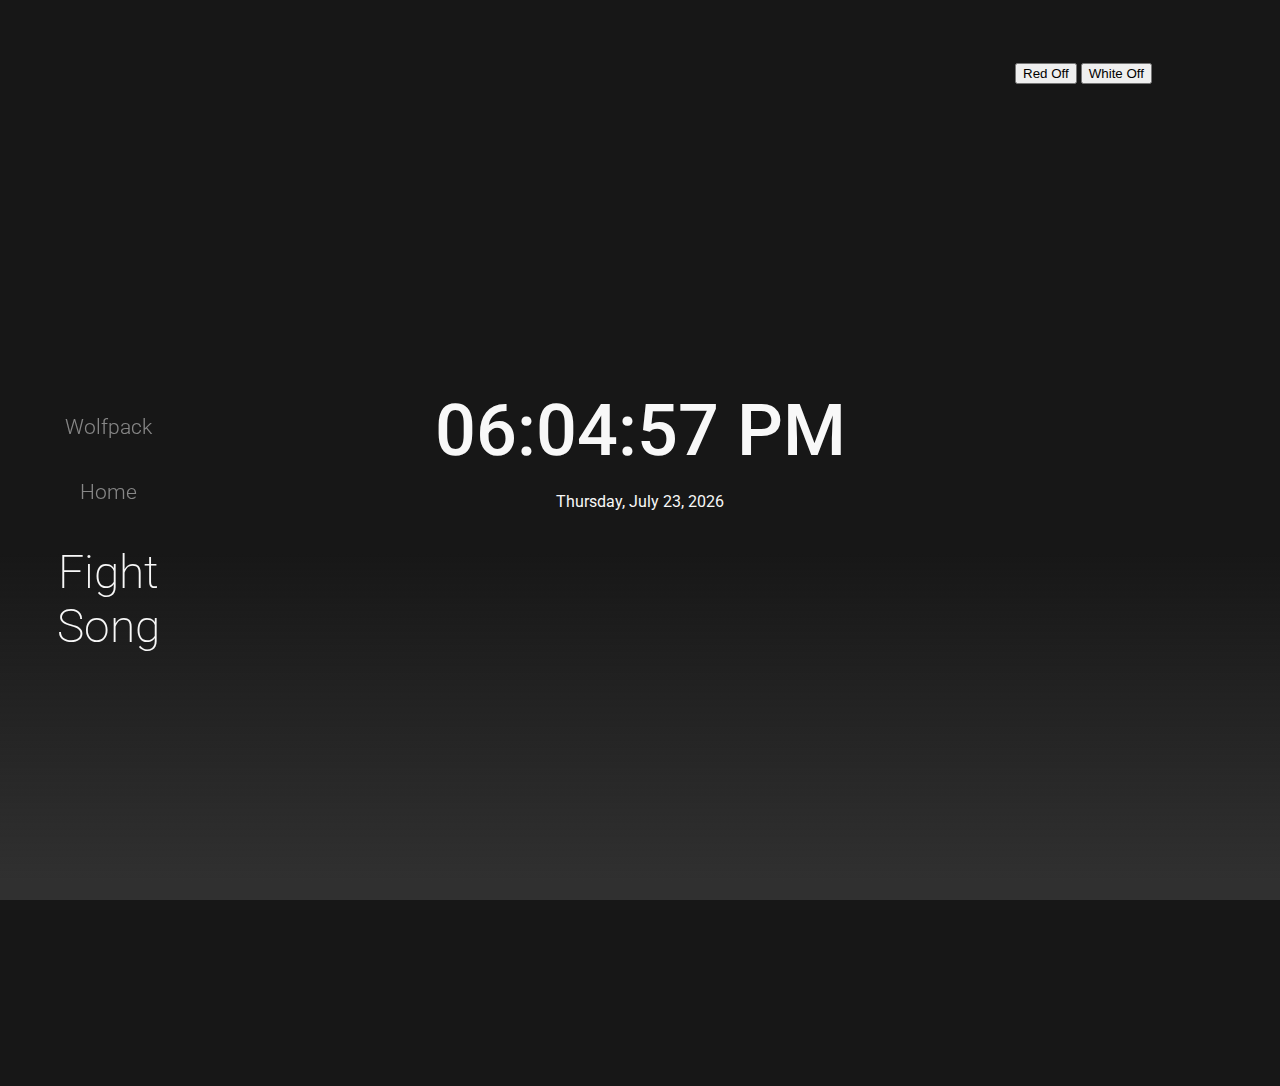
==== src/server/templates/fight_song.html @ a767562b "fight song added" ====
<!DOCTYPE html>
<html>

<head>
   <meta name="viewport" content="width=device-width, initial-scale=1.0">
   <link rel="stylesheet" href="../static/style.css">
   <script src = "../static/script.js"></script>
   <title>Wolfpack Smart Lamp</title>
</head>

<body>
   <header>
      <!-- <label class="toggle-label">
         <input type="checkbox"/>
         <div class="switch">
          <div></div>
          <div></div>
          <span></span>
         </div>
       </label> -->
      <input type="button" value="Red Off" onclick="toggleRed(this);">
      <input type="button" value="White Off" onclick="toggleWhite(this);">

      <!-- <a href="/?light=red&state=on" id="red">Red On</a> -->
      <!-- <a href="/?light=red&state=off" id="red">Red Off</a> -->
   </header>
   <div class="sidebar">
      <div class="center">
         <a href="/wolfpack">Wolfpack</a>
         <a href="/">Home</a>
         <a class="active" href="/alarm">Fight Song</a>
      </div>
   </div>

   <div class="main">
      <div class="center">
         <div class="homeMain">
            <div class = "time" id="MyClockDisplay" onload="showTime()"></div>
            <br>
            <span id="date"></span>
            <script>var dt = new Date();
            let options = { weekday: 'long', year: 'numeric', month: 'long', day: 'numeric' };
               document.getElementById("date").innerHTML=dt.toLocaleString( 'en-US', options);
            </script>  
         </div>
      </div>
   </div>
</body>

</html>
---- src/server/static/style.css ----
@import url('https://fonts.googleapis.com/css2?family=Roboto:wght@100;300;400;500&display=swap');

html {
  width: 100%;
  height: 100%;
  margin: 0;
  padding: 0;
  font-family: 'Roboto', sans-serif;
  font-style: "normal";
  color: #f8f8f8;
  background: linear-gradient(180deg, #171717 61.46%, rgba(0, 0, 0, 0.81) 97.92%);
}

header {
  text-align: right;
  padding-right: 120px;
  padding-top: 55px;
}

.sidebar {
  margin: 0;
  padding: 0;
  width: 200px;
  position: fixed;
  height: 100%;
  overflow: auto;
  
}

.center {
  position: absolute;
  top: 50%;
  left: 50%;
  -ms-transform: translate(-50%, -50%);
  transform: translate(-50%, -50%);
}
.sidebar a {
  display: flex;
  text-align: center;
  justify-content: center;
  color: rgba(248, 248, 248, 0.5);  
  padding: 20px;
  text-decoration: none;
  font-weight: 300;
  font-size: 21px;
  line-height: 25px;
}
 
.sidebar a.active {
  font-weight: 200;
  font-size: 46px;
  text-align: "center";
  line-height: 54px;
  color: #f8f8f8;
}

.sidebar a:hover:not(.active) {
  text-shadow: 0 0 5px #ffff;
  color: #f8f8f8;
}

div.main {
  margin-left: 200px;
  padding: 1px 16px;
  height: 1000px;
}
.homeMain {
  text-align: center;
}
.time {
  font-weight: 500;
  font-size: 72px;
  line-height: 84px;
}

.date {
  font-weight: 500;
  font-size: 30px;
  line-height: 35px;  
}

.switch{
	position:relative;
	left:0;top:0;
	width:48px;
	height:48px;
}

.toggle-label{
	position:absolute;

	--c:translate(-50%,-50%);
	transform:var(--c);
}

.toggle-label > input{
	position:absolute;
	left:0;
	top:0;
	z-index:5;
	opacity:0;
}

.switch span{
	display:block;
	position:absolute;
	left:50%;
	top:50%;
	transform:var(--c);
	border-radius:50%;
	width:70%;
	height:70%;
	background:#f7f7f7;
	border:5px solid white;
	transition:all ease 0.15s;
}

.switch div{
	position:absolute;
	left:0;top:0;
	width:100%;
	height:100%;
}

.switch div::before, .switch div::after{
	content:" ";
	display:block;
	position:absolute;
	left:50%;
	top:50%;
	transform:var(--c);
	background:#f7f7f7;
	width:12%;
	height:130%;
	border-radius:10px;
	transition:all ease 0.15s;
}

.switch div:nth-child(1)::before{
	transform:var(--c) rotate(0deg);
}

.switch div:nth-child(1)::after{
	transform:var(--c) rotate(45deg); /*45deg increment each time*/
}

.switch div:nth-child(2)::before{
	transform:var(--c) rotate(90deg);
}

.switch div:nth-child(2)::after{
	transform:var(--c) rotate(135deg);
}

.switch::before, .switch::after{
	content:" ";
	position:absolute;
	left:50%;
	top:50%;
	transform:var(--c);
	border-radius:50%;
	background:white;
	transition:all ease 0.15s;
}

.switch::before{
	width:0%;
	height:0%;
	z-index:10;
}

.switch::after{
	width:50%;
	height:50%;
}

input:checked ~ .switch span{
    width:100%; /*width change*/
    height:100%; /*height change*/
    background:#f7f7f7; /*color change*/
    /*we get a full moon*/
}

input:checked ~ .switch div::before,
input:checked ~ .switch div::after{
    height:50%; /*we hide the sun-rays*/
}

input:checked ~ .switch::before{ /*we draw a white circle a left-top corner to show a half moon*/
    left:30%;
    top:30%;
    width:90%;
    height:90%;
}

input:checked ~ .switch::after{ /*we hide the sun outline*/
    width:0%;
    height:0%;
}

input:not(:checked) ~ .switch{
    transform:rotate(180deg);
    transition:all ease 2.15s 0.1s;
}

/* Clock CSS */
.clock {
  height: 20vh;
  color: #f7f7f7;
  font-size: 22vh;
  font-family: sans-serif;
  line-height: 20.4vh;
  display: flex;
  position: relative;
  overflow: hidden;
}

.clock::before, .clock::after {
  content: '';
  width: 7ch;
  height: 3vh;
  position: absolute;
  z-index: 2;
}

.clock::after {
  bottom: 0;
}

.clock > div {
  display: flex;
}

.tick {
  line-height: 17vh;
}

.tick-hidden {
  opacity: 0;
}

.move {
  animation: move linear 1s infinite;
}

@keyframes move {
  from {
    transform: translateY(0vh);
  }
  to {
    transform: translateY(-20vh);
  }
}
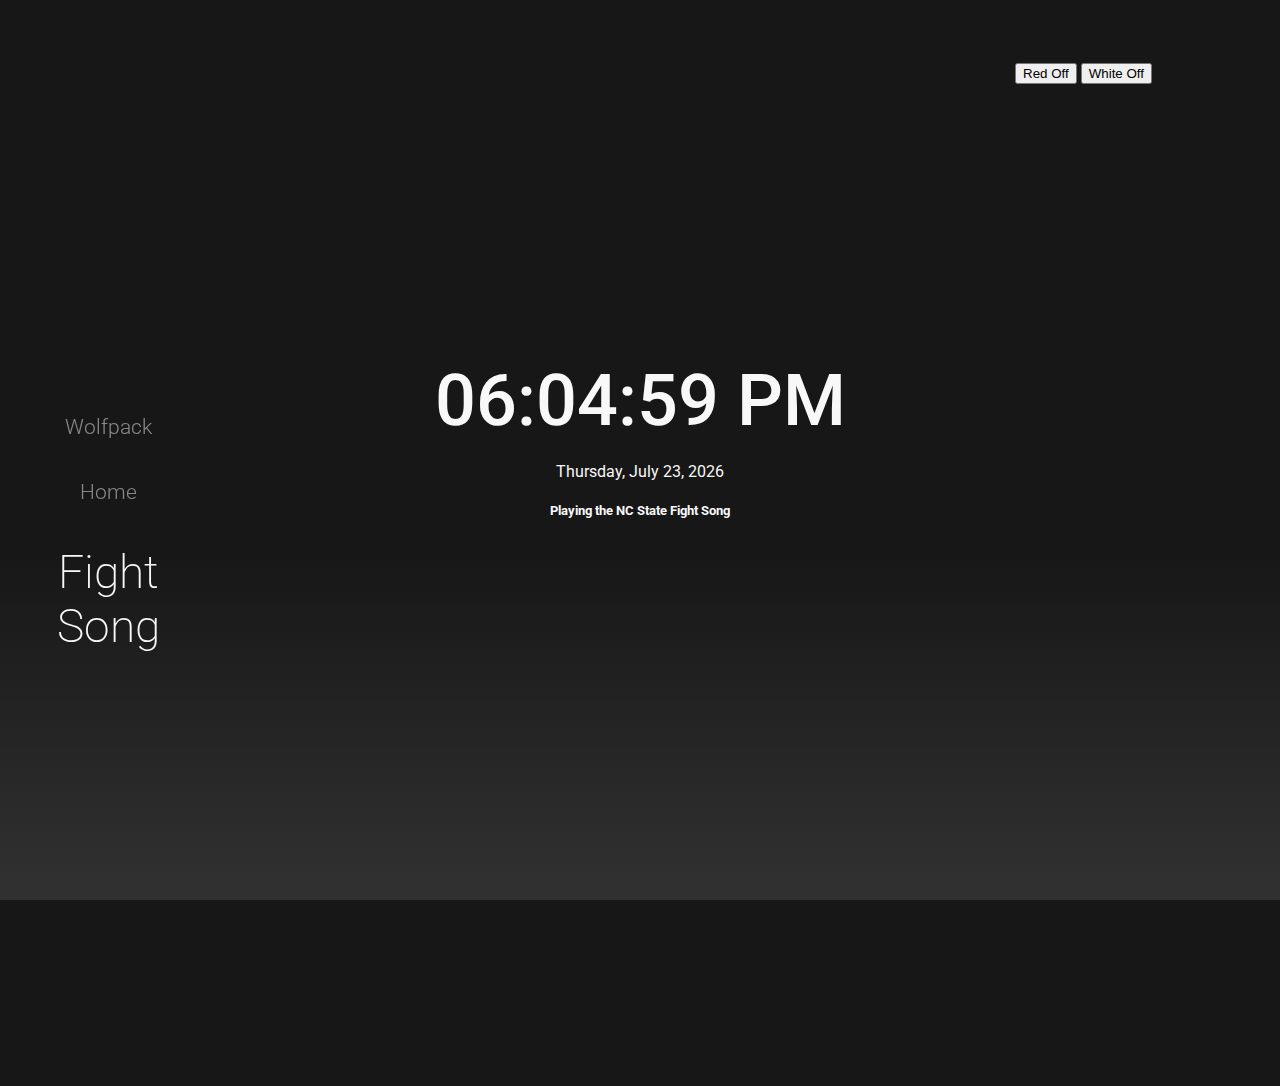
==== commit 0bdf3b28: "song player updates" ====
--- a/src/server/templates/fight_song.html
+++ b/src/server/templates/fight_song.html
@@ -7,8 +7,15 @@
    <script src = "../static/script.js"></script>
    <title>Wolfpack Smart Lamp</title>
 </head>
-
-<body>
+<script>
+    function playFightSong() {
+    console.log("Playing fight song")
+    var xhr = new XMLHttpRequest();
+    xhr.open("GET", "/fight_song_player", false);
+    xhr.send(null);
+  }
+</script>
+<body onload="playFightSong()">
    <header>
       <!-- <label class="toggle-label">
          <input type="checkbox"/>
@@ -28,7 +35,7 @@
       <div class="center">
          <a href="/wolfpack">Wolfpack</a>
          <a href="/">Home</a>
-         <a class="active" href="/alarm">Fight Song</a>
+         <a class="active" href="/fight_song">Fight Song</a>
       </div>
    </div>
 
@@ -41,7 +48,8 @@
             <script>var dt = new Date();
             let options = { weekday: 'long', year: 'numeric', month: 'long', day: 'numeric' };
                document.getElementById("date").innerHTML=dt.toLocaleString( 'en-US', options);
-            </script>  
+            </script>
+            <h5>Playing the NC State Fight Song</h5>
          </div>
       </div>
    </div>
--- a/src/server/static/style.css
+++ b/src/server/static/style.css
@@ -79,130 +79,6 @@
   line-height: 35px;  
 }
 
-.switch{
-	position:relative;
-	left:0;top:0;
-	width:48px;
-	height:48px;
-}
-
-.toggle-label{
-	position:absolute;
-
-	--c:translate(-50%,-50%);
-	transform:var(--c);
-}
-
-.toggle-label > input{
-	position:absolute;
-	left:0;
-	top:0;
-	z-index:5;
-	opacity:0;
-}
-
-.switch span{
-	display:block;
-	position:absolute;
-	left:50%;
-	top:50%;
-	transform:var(--c);
-	border-radius:50%;
-	width:70%;
-	height:70%;
-	background:#f7f7f7;
-	border:5px solid white;
-	transition:all ease 0.15s;
-}
-
-.switch div{
-	position:absolute;
-	left:0;top:0;
-	width:100%;
-	height:100%;
-}
-
-.switch div::before, .switch div::after{
-	content:" ";
-	display:block;
-	position:absolute;
-	left:50%;
-	top:50%;
-	transform:var(--c);
-	background:#f7f7f7;
-	width:12%;
-	height:130%;
-	border-radius:10px;
-	transition:all ease 0.15s;
-}
-
-.switch div:nth-child(1)::before{
-	transform:var(--c) rotate(0deg);
-}
-
-.switch div:nth-child(1)::after{
-	transform:var(--c) rotate(45deg); /*45deg increment each time*/
-}
-
-.switch div:nth-child(2)::before{
-	transform:var(--c) rotate(90deg);
-}
-
-.switch div:nth-child(2)::after{
-	transform:var(--c) rotate(135deg);
-}
-
-.switch::before, .switch::after{
-	content:" ";
-	position:absolute;
-	left:50%;
-	top:50%;
-	transform:var(--c);
-	border-radius:50%;
-	background:white;
-	transition:all ease 0.15s;
-}
-
-.switch::before{
-	width:0%;
-	height:0%;
-	z-index:10;
-}
-
-.switch::after{
-	width:50%;
-	height:50%;
-}
-
-input:checked ~ .switch span{
-    width:100%; /*width change*/
-    height:100%; /*height change*/
-    background:#f7f7f7; /*color change*/
-    /*we get a full moon*/
-}
-
-input:checked ~ .switch div::before,
-input:checked ~ .switch div::after{
-    height:50%; /*we hide the sun-rays*/
-}
-
-input:checked ~ .switch::before{ /*we draw a white circle a left-top corner to show a half moon*/
-    left:30%;
-    top:30%;
-    width:90%;
-    height:90%;
-}
-
-input:checked ~ .switch::after{ /*we hide the sun outline*/
-    width:0%;
-    height:0%;
-}
-
-input:not(:checked) ~ .switch{
-    transform:rotate(180deg);
-    transition:all ease 2.15s 0.1s;
-}
-
 /* Clock CSS */
 .clock {
   height: 20vh;
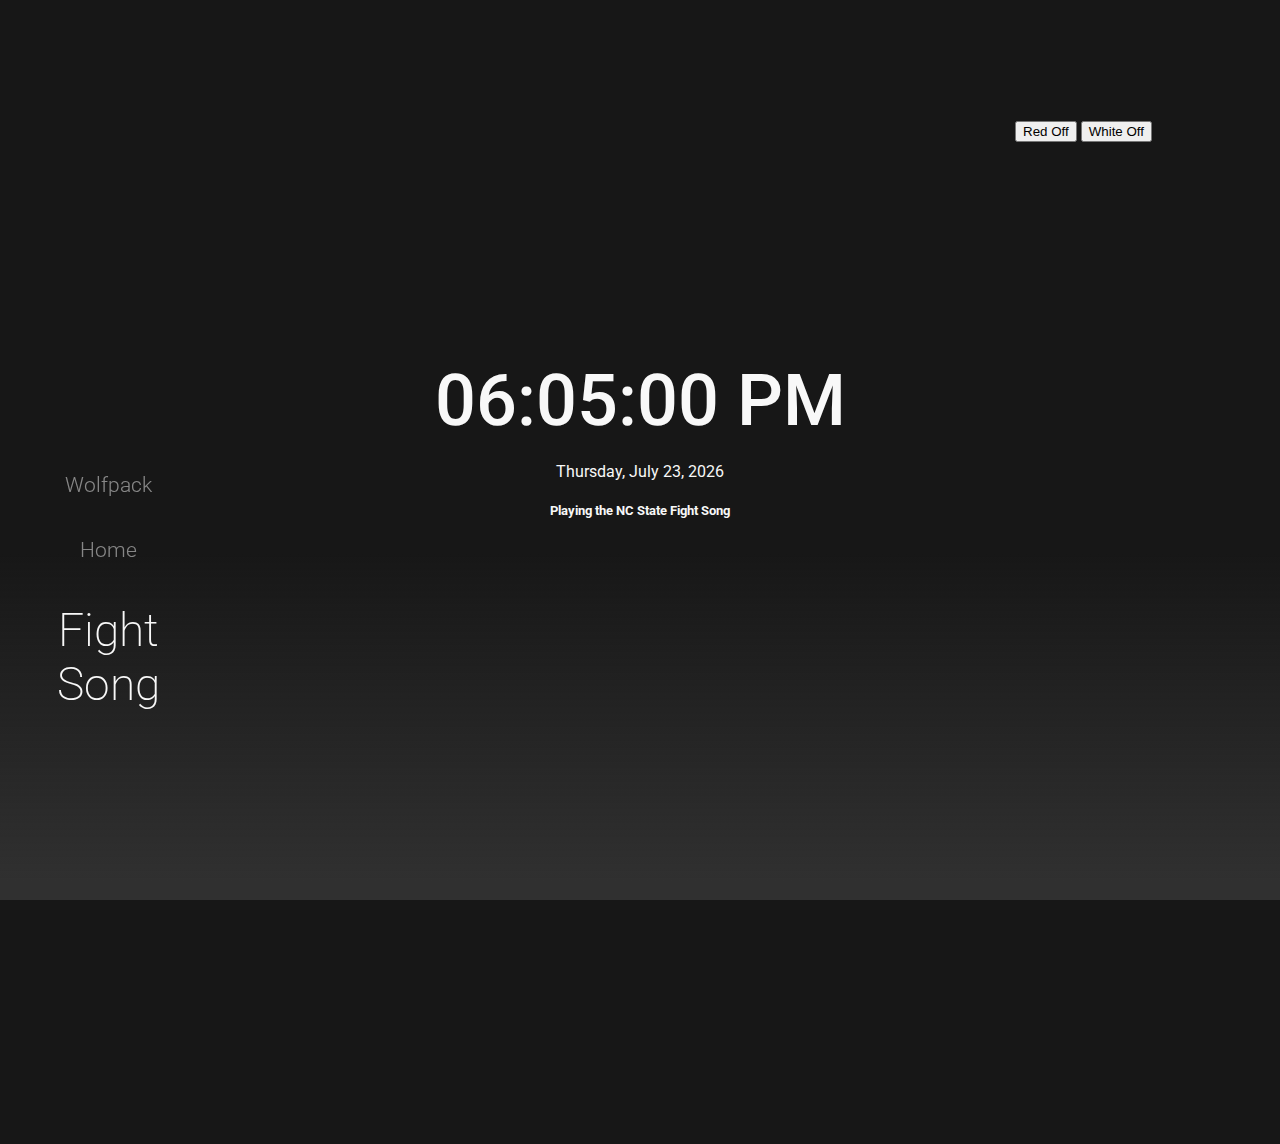
==== commit 9007fe0d: "fight song functionality added" ====
--- a/src/server/templates/fight_song.html
+++ b/src/server/templates/fight_song.html
@@ -4,18 +4,24 @@
 <head>
    <meta name="viewport" content="width=device-width, initial-scale=1.0">
    <link rel="stylesheet" href="../static/style.css">
-   <script src = "../static/script.js"></script>
+   <script src="../static/script.js"></script>
    <title>Wolfpack Smart Lamp</title>
+   <script>
+         function flicker() {
+            console.log("Flicker Lights")
+            var xmlHttp = new XMLHttpRequest();
+            xmlHttp.open("GET", "/flicker", true); // false for synchronous request
+            xmlHttp.send(null);
+         }
+   </script>
 </head>
-<script>
-    function playFightSong() {
-    console.log("Playing fight song")
-    var xhr = new XMLHttpRequest();
-    xhr.open("GET", "/fight_song_player", false);
-    xhr.send(null);
-  }
-</script>
-<body onload="playFightSong()">
+
+
+<body>
+   <audio onplaying="flicker()" controls autoplay src="/fight_song_player" style="visibility: hidden;">
+      Your browser does not support the
+      <code>audio</code> element.
+   </audio>
    <header>
       <!-- <label class="toggle-label">
          <input type="checkbox"/>
@@ -42,12 +48,12 @@
    <div class="main">
       <div class="center">
          <div class="homeMain">
-            <div class = "time" id="MyClockDisplay" onload="showTime()"></div>
+            <div class="time" id="MyClockDisplay" onload="showTime()"></div>
             <br>
             <span id="date"></span>
             <script>var dt = new Date();
-            let options = { weekday: 'long', year: 'numeric', month: 'long', day: 'numeric' };
-               document.getElementById("date").innerHTML=dt.toLocaleString( 'en-US', options);
+               let options = { weekday: 'long', year: 'numeric', month: 'long', day: 'numeric' };
+               document.getElementById("date").innerHTML = dt.toLocaleString('en-US', options);
             </script>
             <h5>Playing the NC State Fight Song</h5>
          </div>
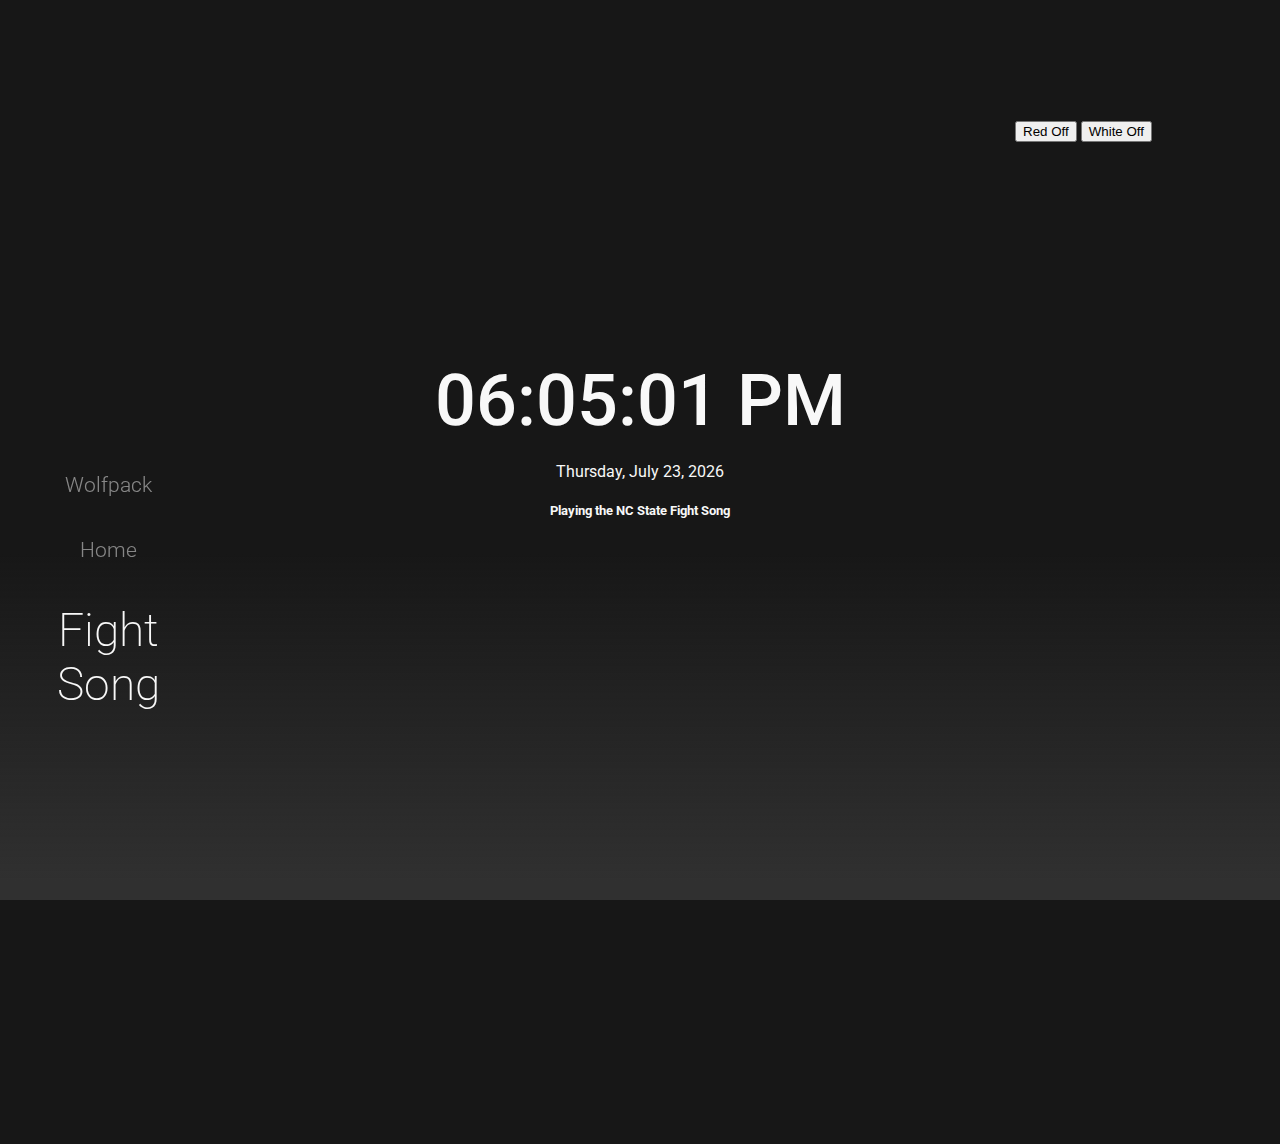
==== commit fe3e55d3: "all preliminary functionality added" ====
--- a/src/server/templates/fight_song.html
+++ b/src/server/templates/fight_song.html
@@ -7,12 +7,78 @@
    <script src="../static/script.js"></script>
    <title>Wolfpack Smart Lamp</title>
    <script>
-         function flicker() {
-            console.log("Flicker Lights")
+      console.log("Hello")
+      function toggleRed(button) {
+         if (button.value == "Red Off") {
+            button.value = "Red On";
             var xmlHttp = new XMLHttpRequest();
-            xmlHttp.open("GET", "/flicker", true); // false for synchronous request
+            xmlHttp.open("GET", "/update-light?light=red&state=on", false); // false for synchronous request
+            xmlHttp.send(null);
+            //return xmlHttp.responseText;
+         } else {
+            button.value = "Red Off";
+            var xmlHttp = new XMLHttpRequest();
+            xmlHttp.open("GET", "/update-light?light=red&state=off", false); // false for synchronous request
             xmlHttp.send(null);
          }
+
+
+      }
+      function toggleWhite(button) {
+         if (button.value == "White Off") {
+            button.value = "White On";
+            var xmlHttp = new XMLHttpRequest();
+            xmlHttp.open("GET", "/update-light?light=white&state=on", false); // false for synchronous request
+            xmlHttp.send(null);
+            //return xmlHttp.responseText;
+         } else {
+            button.value = "White Off";
+            var xmlHttp = new XMLHttpRequest();
+            xmlHttp.open("GET", "/update-light?light=white&state=off", false); // false for synchronous request
+            xmlHttp.send(null);
+         }
+      }
+      document.addEventListener("DOMContentLoaded", function (event) {
+
+
+         function showTime() {
+            var date = new Date();
+            var h = date.getHours(); // 0 - 23
+            var m = date.getMinutes(); // 0 - 59
+            var s = date.getSeconds(); // 0 - 59
+
+            var session = "AM";
+
+            if (h == 0) {
+               h = 12;
+            }
+
+            if (h > 12) {
+               h = h - 12;
+               session = "PM";
+            }
+
+            h = (h < 10) ? "0" + h : h;
+            m = (m < 10) ? "0" + m : m;
+            s = (s < 10) ? "0" + s : s;
+
+            var time = h + ":" + m + ":" + s + " " + session;
+            document.getElementById("MyClockDisplay").innerText = time;
+            document.getElementById("MyClockDisplay").textContent = time;
+
+
+            setTimeout(showTime, 1000);
+
+         }
+
+         showTime();
+      })
+      function flicker() {
+         console.log("Flicker Lights")
+         var xmlHttp = new XMLHttpRequest();
+         xmlHttp.open("GET", "/flicker", true); // false for synchronous request
+         xmlHttp.send(null);
+      }
    </script>
 </head>
 
@@ -23,19 +89,9 @@
       <code>audio</code> element.
    </audio>
    <header>
-      <!-- <label class="toggle-label">
-         <input type="checkbox"/>
-         <div class="switch">
-          <div></div>
-          <div></div>
-          <span></span>
-         </div>
-       </label> -->
       <input type="button" value="Red Off" onclick="toggleRed(this);">
       <input type="button" value="White Off" onclick="toggleWhite(this);">
 
-      <!-- <a href="/?light=red&state=on" id="red">Red On</a> -->
-      <!-- <a href="/?light=red&state=off" id="red">Red Off</a> -->
    </header>
    <div class="sidebar">
       <div class="center">
--- a/src/server/static/style.css
+++ b/src/server/static/style.css
@@ -126,4 +126,6 @@
   to {
     transform: translateY(-20vh);
   }
-}+}
+
+/* Slider Button */
